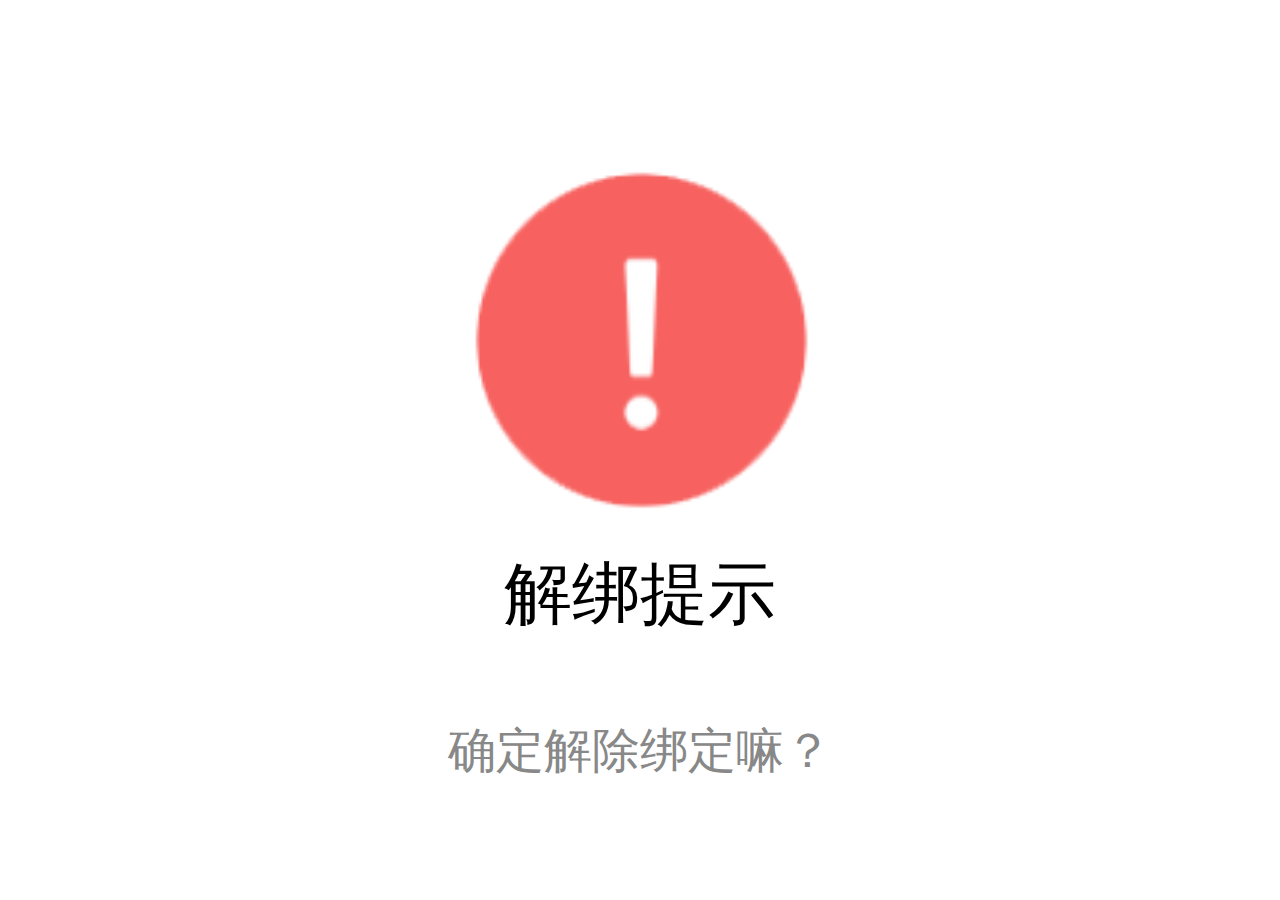
==== binding.html @ cae8a9b1 "上传统计数据平台移动端" ====
<!DOCTYPE html>
<html lang="en">

<head>
  <meta charset="UTF-8" />
  <meta name="viewport" content="width=device-width, initial-scale=1.0,maximum-scale=1.0,user-scalable=no" />
  <meta http-equiv="X-UA-Compatible" content="ie=edge" />
  <link rel="stylesheet" href="./assets/css/public.min.css" />
  <link rel="stylesheet" href="./assets/css/binding.min.css" />
  <title>我的账号</title>
  <script src="./js/jquery-3.4.1.min.js"></script>
  <script type="text/javascript">
    var clientWidth = document.documentElement.clientWidth;
    //   if (clientWidth < 768) {
    document.getElementsByTagName("html")[0].style.fontSize =
      Math.floor(clientWidth / 7.5) + "px";
    //   }
  </script>
</head>

<body>
  <div class="parent">
    <div class="child"> 
      <header>
        <div><img src="./static/H5/account/img_picture.png" alt="" /></div>
        <!-- <div> -->
        <span class="user">账号已绑定</span>
        <!-- </div> -->
      </header>
      <section>
        
      </section>
      <footer>
        <p>Copyright©2019 厦门大学附属科技中学 <br>版权所有闽ICP备09007463号</p>
      </footer>
    </div>
  </div>
  <div class="parent dialog" id="shade">
    <div class="child">
      <div class="img">
        <img src="./static/H5/account/error.png" alt="">
      </div>
      <div class="tip">解绑提示</div>
      <div class="desc">确定解除绑定嘛？</div>
      <div class="bind nextBind" onclick="nextUnBind()">继续解绑</div>
      <div class="bind unBind" onclick="shadeClose()">暂不解绑</div>
      <footer>
        <p>Copyright©2019 厦门大学附属科技中学 <br>版权所有闽ICP备09007463号</p>
      </footer>
    </div>
  </div>
 <script>
    var url = window.location.href;
    var unBindId = '';
    //点击遮罩关闭
    function shadeClose() {
      $("#shade").toggle();
      unBindId = ''
    };
    init();
    function nextUnBind() {
      window.location.href = './selectBindType.html'
    };
    function unBind(params) {
      console.log(params)
      unBindId = params
      $("#shade").toggle();
    };
    function init(params) {
      var fragment = document.createDocumentFragment(); //创建文档碎片
      var ctx = document.getElementsByTagName('section')[0]; 
      ctx.innerHTML = ''
      var accountList = [{identity:'老师',account: '1533'},{identity:'家长',account: '1521'},{identity:'学生',account: '1122'}]
      for(var i = 0;i < accountList.length;i++){
        var div = document.createElement('div')
        div.setAttribute("class","content")
        div.innerHTML = 
        `
          <div><label>身份</label>${accountList[i].identity}</div>
          <div><label>绑定账号</label>${accountList[i].account}<div class="btn" onclick="unBind(${accountList[i].account})">解除绑定</div></div>
        `
        fragment.append(div)
      }
      ctx.append(fragment)
    };
    
  </script>
</body>

</html>
---- assets/css/public.min.css ----
html,body{color:#333333;height:100%;width:100%;padding:0;margin:0;font-family:"Helvetica Neue", Helvetica, "PingFang SC", "Hiragino Sans GB", "Microsoft YaHei", "微软雅黑", Arial, sans-serif}*{-moz-user-select:none;-webkit-user-select:none;-ms-user-select:none;user-select:none;margin:0;padding:0;text-decoration:none;list-style:none;-webkit-box-sizing:border-box;box-sizing:border-box}
/*# sourceMappingURL=public.min.css.map */
---- assets/css/binding.min.css ----
header{background:#EFEFF4;background:url("../../static/H5/account/gb.png") no-repeat;background-size:cover;height:2.5rem;display:-webkit-box;display:-ms-flexbox;display:flex;-webkit-box-orient:vertical;-webkit-box-direction:normal;-ms-flex-direction:column;flex-direction:column;-webkit-box-pack:center;-ms-flex-pack:center;justify-content:center;-webkit-box-align:center;-ms-flex-align:center;align-items:center}header span{font-weight:500;color:#333333;margin-top:0.1rem;font-size:0.34rem}header div img{display:block;width:1.22rem;height:1.22rem}section{background:#EFEFF4;overflow:hidden}section .content{margin-top:0.3rem;background:#ffffff}section .content div{padding-left:0.35rem;font-size:0.34rem;padding:0.3rem 0;background:#ffffff;position:relative}section .content div .btn{width:1.6rem;height:0.62rem;line-height:0.62rem;border:1px solid #02c602;color:#04BE02;border-radius:0.1rem;position:absolute;right:0.3rem;top:50%;margin-top:-0.31rem;-webkit-border-radius:0.1rem;-moz-border-radius:0.1rem;-ms-border-radius:0.1rem;-o-border-radius:0.1rem;padding:0;text-align:center;font-size:0.3rem}section .content div label{height:0.48rem;color:#999999;margin-right:0.3rem;margin-left:0.3rem;width:1.6rem;display:inline-block;vertical-align:bottom;text-align:justify}section .content div label::after{display:inline-block;vertical-align:bottom;width:100%;content:'';height:0}section .content div input{font-size:0.32rem;padding:0.3rem 0.3rem;outline:none;width:100%;display:block;border:none;border-bottom:1px solid #d7d7d7}section .content div input:disabled{background:transparent}section .content div::after{content:'';display:block;width:98%;height:0;position:absolute;bottom:0;right:0;border-bottom:1px solid #f4f4f4}section .content div:last-child input{border-bottom:none}section .content:first-child{margin:0}section .tip{word-break:break-all;margin-right:0.4rem;margin-top:0.28rem;font-size:0.28rem;color:#999999}section .buttonGroup{margin-top:1.3rem;text-align:center;padding:0}section .buttonGroup button{font-size:0.34rem;color:white;background:#04BE02;border-radius:5px;outline:none;border:none;height:0.9rem;width:90%;-webkit-border-radius:5px;-moz-border-radius:5px;-ms-border-radius:5px;-o-border-radius:5px}footer{width:100%;text-align:center;font-size:0.2rem;color:#B2B2B2;padding:0.8rem 0 0.3rem}.parent{position:absolute;height:100%;width:100%;background:#f4f4f4}.child{position:absolute;left:0;top:0;right:0;bottom:0;overflow-y:auto;overflow-x:hidden}.dialog{background:#FFFFFF;text-align:center}.dialog .img{margin-top:1rem}.dialog .img img{width:2rem;height:2rem}.dialog .tip{color:#000000;font-size:0.4rem}.dialog .desc{width:5.84rem;height:0.7rem;font-size:0.28rem;line-height:0.4rem;color:#888888;margin:0.45rem auto 0.65rem}.dialog .bind{width:6.9rem;height:0.88rem;border-radius:0.1rem;line-height:0.88rem;text-align:center;margin:0.3rem auto;font-size:0.36rem;-webkit-border-radius:0.1rem;-moz-border-radius:0.1rem;-ms-border-radius:0.1rem;-o-border-radius:0.1rem}.dialog .nextBind{background:#fbfafc;border:1px solid rgba(214,213,214,0.3)}.dialog .unBind{background:#ffea55;border:1px solid rgba(246,214,0,0.4)}
/*# sourceMappingURL=binding.min.css.map */
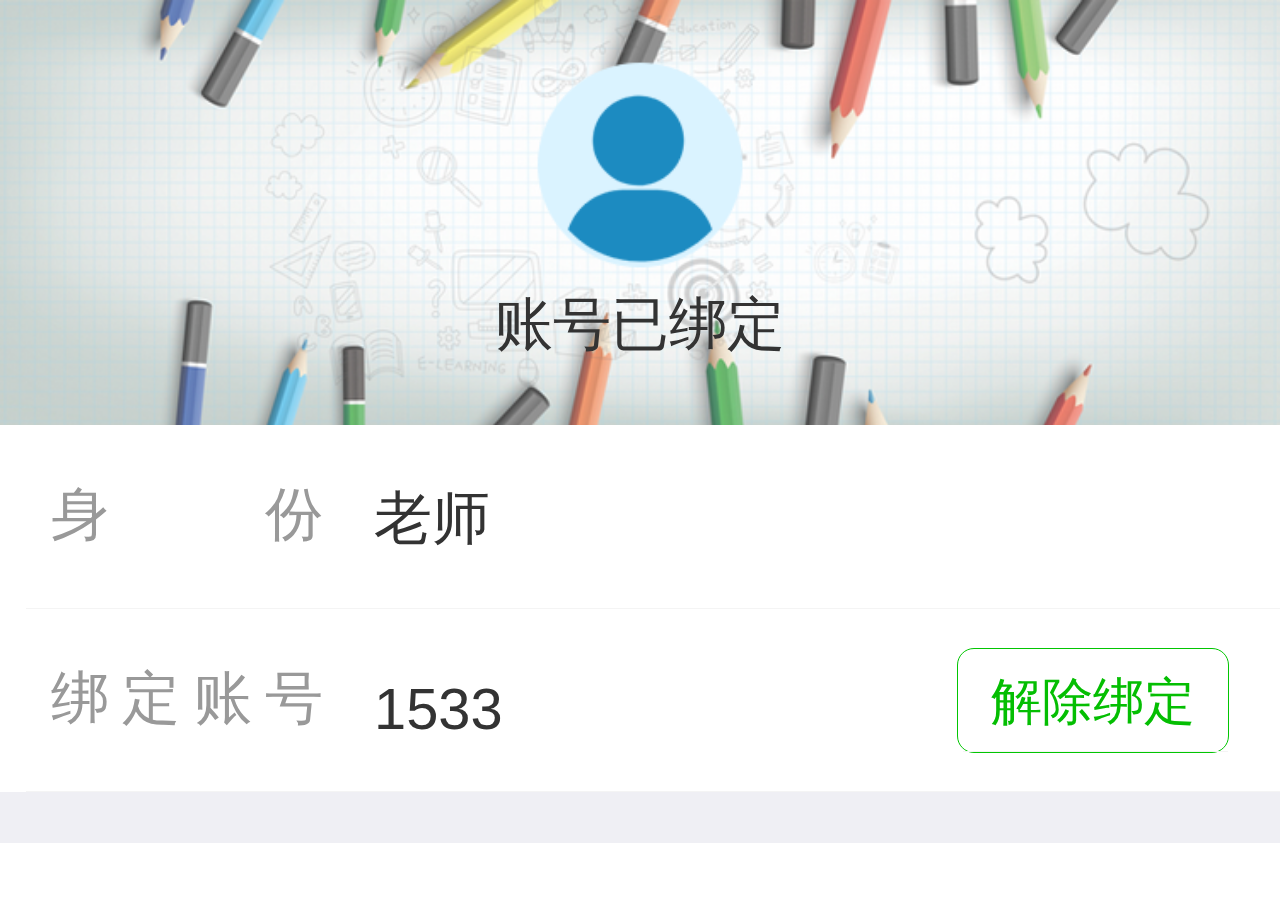
==== commit 6671cdb7: "更新" ====
--- a/binding.html
+++ b/binding.html
@@ -50,9 +50,11 @@
     </div>
   </div>
  <script>
+   let activeName = '';
     var url = window.location.href;
     var unBindId = '';
     //点击遮罩关闭
+    $("#shade").hide();
     function shadeClose() {
       $("#shade").toggle();
       unBindId = ''
@@ -61,8 +63,28 @@
     function nextUnBind() {
       window.location.href = './selectBindType.html'
     };
-    function unBind(params) {
-      console.log(params)
+    
+    
+
+    function getUserInfo(params) {
+      var $content = document.getElementsByClassName("btn")
+      for(var i = 0;i < $content.length; i++) {
+        $content[i].addEventListener(
+          "touchend",
+          function (even) {
+            console.log(even)
+            activeName = even.target.dataset.tabname;
+            unBind(params)
+            // changeTabInfo(activeName);
+          },
+          false
+        );
+      }
+    };
+
+    function unBind(params,type) {
+      // getUserInfo();
+      console.log('params',params,'type',type)
       unBindId = params
       $("#shade").toggle();
     };
@@ -70,14 +92,14 @@
       var fragment = document.createDocumentFragment(); //创建文档碎片
       var ctx = document.getElementsByTagName('section')[0]; 
       ctx.innerHTML = ''
-      var accountList = [{identity:'老师',account: '1533'},{identity:'家长',account: '1521'},{identity:'学生',account: '1122'}]
+      var accountList = [{identity:'老师',account: '1533',userType: '1'},{identity:'家长',account: '1521',userType: '2'},{identity:'学生',account: '1122',userType: '3'}]
       for(var i = 0;i < accountList.length;i++){
         var div = document.createElement('div')
         div.setAttribute("class","content")
         div.innerHTML = 
         `
           <div><label>身份</label>${accountList[i].identity}</div>
-          <div><label>绑定账号</label>${accountList[i].account}<div class="btn" onclick="unBind(${accountList[i].account})">解除绑定</div></div>
+          <div><label>绑定账号</label>${accountList[i].account}<div data-TabName="${accountList[i].userType}" class="btn" onclick="unBind(${accountList[i].account},${accountList[i].userType})">解除绑定</div></div>
         `
         fragment.append(div)
       }
